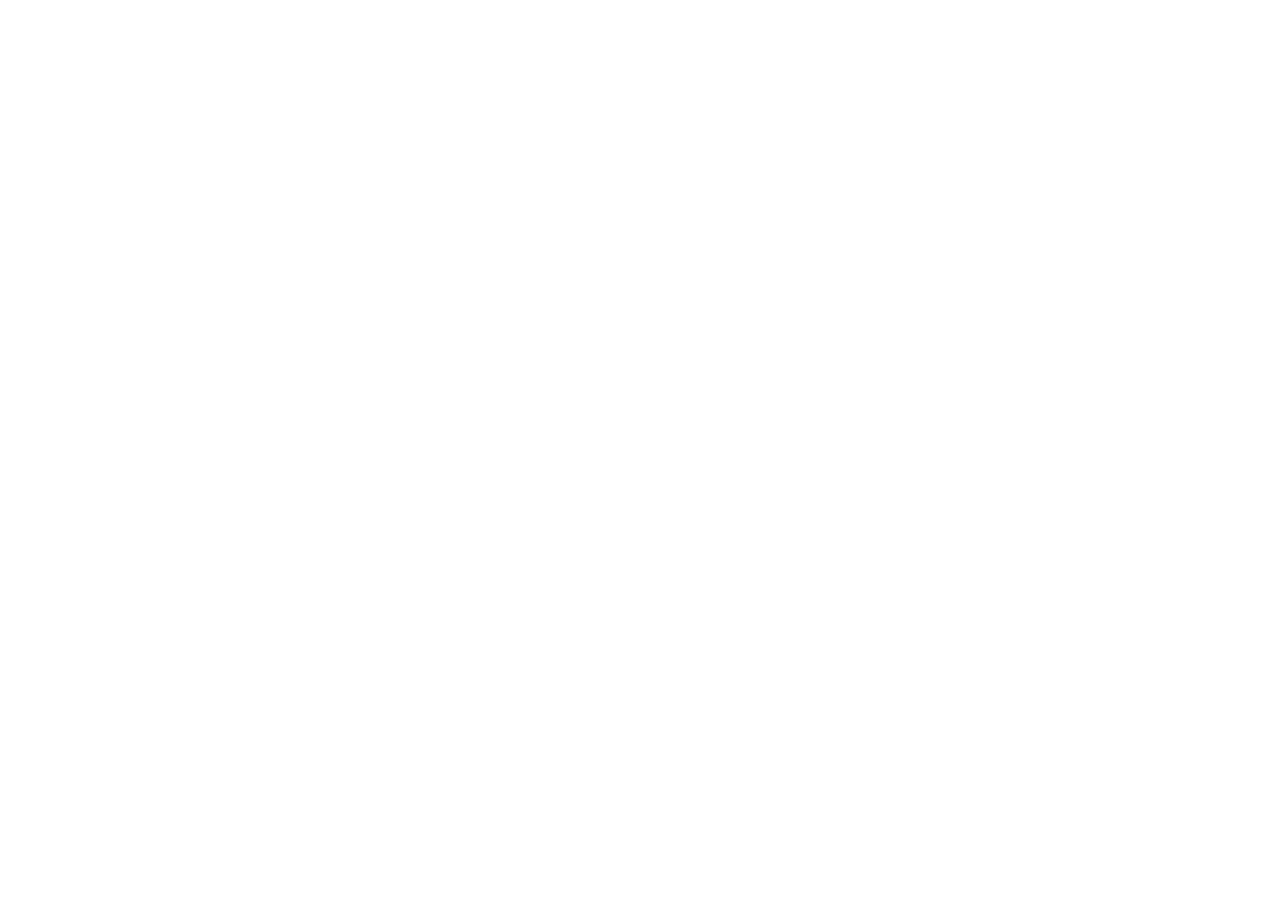
==== index.html @ 78ee128f "first commit" ====
<!doctype html>
<html class="no-js" lang="">
    <head>
        <meta charset="utf-8">
        <meta http-equiv="x-ua-compatible" content="ie=edge">
        <title>Portfolio</title>
        <meta name="description" content="">
        <meta name="viewport" content="width=device-width, initial-scale=1">

        <link rel="apple-touch-icon" href="apple-touch-icon.png">
        <!-- Place favicon.ico in the root directory -->

        <link rel="stylesheet" href="css/normalize.css">
        <link rel="stylesheet" href="css/main.css">
        <link rel="icon" href="favicon.ico">
        <script src="js/vendor/modernizr-2.8.3.min.js"></script>
    </head>
    <body>
        <!--[if lt IE 8]>
            <p class="browserupgrade">You are using an <strong>outdated</strong> browser. Please <a href="http://browsehappy.com/">upgrade your browser</a> to improve your experience.</p>
        <![endif]-->

        <!-- Add your site or application content here -->


        <script src="https://code.jquery.com/jquery-1.12.0.min.js"></script>
        <script>window.jQuery || document.write('<script src="js/vendor/jquery-1.12.0.min.js"><\/script>')</script>
        <script src="js/plugins.js"></script>
        <script src="js/main.js"></script>

        <!-- Google Analytics: change UA-XXXXX-X to be your site's ID. -->
        <script>
            (function(b,o,i,l,e,r){b.GoogleAnalyticsObject=l;b[l]||(b[l]=
            function(){(b[l].q=b[l].q||[]).push(arguments)});b[l].l=+new Date;
            e=o.createElement(i);r=o.getElementsByTagName(i)[0];
            e.src='https://www.google-analytics.com/analytics.js';
            r.parentNode.insertBefore(e,r)}(window,document,'script','ga'));
            ga('create','UA-XXXXX-X','auto');ga('send','pageview');
        </script>
    </body>
</html>
---- css/main.css ----
/*! HTML5 Boilerplate v5.3.0 | MIT License | https://html5boilerplate.com/ */

/*
 * What follows is the result of much research on cross-browser styling.
 * Credit left inline and big thanks to Nicolas Gallagher, Jonathan Neal,
 * Kroc Camen, and the H5BP dev community and team.
 */

/* ==========================================================================
   Base styles: opinionated defaults
   ========================================================================== */

html {
    color: #222;
    font-size: 1em;
    line-height: 1.4;
}

/*
 * Remove text-shadow in selection highlight:
 * https://twitter.com/miketaylr/status/12228805301
 *
 * These selection rule sets have to be separate.
 * Customize the background color to match your design.
 */

::-moz-selection {
    background: #b3d4fc;
    text-shadow: none;
}

::selection {
    background: #b3d4fc;
    text-shadow: none;
}

/*
 * A better looking default horizontal rule
 */

hr {
    display: block;
    height: 1px;
    border: 0;
    border-top: 1px solid #ccc;
    margin: 1em 0;
    padding: 0;
}

/*
 * Remove the gap between audio, canvas, iframes,
 * images, videos and the bottom of their containers:
 * https://github.com/h5bp/html5-boilerplate/issues/440
 */

audio,
canvas,
iframe,
img,
svg,
video {
    vertical-align: middle;
}

/*
 * Remove default fieldset styles.
 */

fieldset {
    border: 0;
    margin: 0;
    padding: 0;
}

/*
 * Allow only vertical resizing of textareas.
 */

textarea {
    resize: vertical;
}

/* ==========================================================================
   Browser Upgrade Prompt
   ========================================================================== */

.browserupgrade {
    margin: 0.2em 0;
    background: #ccc;
    color: #000;
    padding: 0.2em 0;
}

/* ==========================================================================
   Author's custom styles
   ========================================================================== */

















/* ==========================================================================
   Helper classes
   ========================================================================== */

/*
 * Hide visually and from screen readers
 */

.hidden {
    display: none !important;
}

/*
 * Hide only visually, but have it available for screen readers:
 * http://snook.ca/archives/html_and_css/hiding-content-for-accessibility
 */

.visuallyhidden {
    border: 0;
    clip: rect(0 0 0 0);
    height: 1px;
    margin: -1px;
    overflow: hidden;
    padding: 0;
    position: absolute;
    width: 1px;
}

/*
 * Extends the .visuallyhidden class to allow the element
 * to be focusable when navigated to via the keyboard:
 * https://www.drupal.org/node/897638
 */

.visuallyhidden.focusable:active,
.visuallyhidden.focusable:focus {
    clip: auto;
    height: auto;
    margin: 0;
    overflow: visible;
    position: static;
    width: auto;
}

/*
 * Hide visually and from screen readers, but maintain layout
 */

.invisible {
    visibility: hidden;
}

/*
 * Clearfix: contain floats
 *
 * For modern browsers
 * 1. The space content is one way to avoid an Opera bug when the
 *    `contenteditable` attribute is included anywhere else in the document.
 *    Otherwise it causes space to appear at the top and bottom of elements
 *    that receive the `clearfix` class.
 * 2. The use of `table` rather than `block` is only necessary if using
 *    `:before` to contain the top-margins of child elements.
 */

.clearfix:before,
.clearfix:after {
    content: " "; /* 1 */
    display: table; /* 2 */
}

.clearfix:after {
    clear: both;
}

/* ==========================================================================
   EXAMPLE Media Queries for Responsive Design.
   These examples override the primary ('mobile first') styles.
   Modify as content requires.
   ========================================================================== */

@media only screen and (min-width: 35em) {
    /* Style adjustments for viewports that meet the condition */
}

@media print,
       (-webkit-min-device-pixel-ratio: 1.25),
       (min-resolution: 1.25dppx),
       (min-resolution: 120dpi) {
    /* Style adjustments for high resolution devices */
}

/* ==========================================================================
   Print styles.
   Inlined to avoid the additional HTTP request:
   http://www.phpied.com/delay-loading-your-print-css/
   ========================================================================== */

@media print {
    *,
    *:before,
    *:after,
    *:first-letter,
    *:first-line {
        background: transparent !important;
        color: #000 !important; /* Black prints faster:
                                   http://www.sanbeiji.com/archives/953 */
        box-shadow: none !important;
        text-shadow: none !important;
    }

    a,
    a:visited {
        text-decoration: underline;
    }

    a[href]:after {
        content: " (" attr(href) ")";
    }

    abbr[title]:after {
        content: " (" attr(title) ")";
    }

    /*
     * Don't show links that are fragment identifiers,
     * or use the `javascript:` pseudo protocol
     */

    a[href^="#"]:after,
    a[href^="javascript:"]:after {
        content: "";
    }

    pre,
    blockquote {
        border: 1px solid #999;
        page-break-inside: avoid;
    }

    /*
     * Printing Tables:
     * http://css-discuss.incutio.com/wiki/Printing_Tables
     */

    thead {
        display: table-header-group;
    }

    tr,
    img {
        page-break-inside: avoid;
    }

    img {
        max-width: 100% !important;
    }

    p,
    h2,
    h3 {
        orphans: 3;
        widows: 3;
    }

    h2,
    h3 {
        page-break-after: avoid;
    }
}
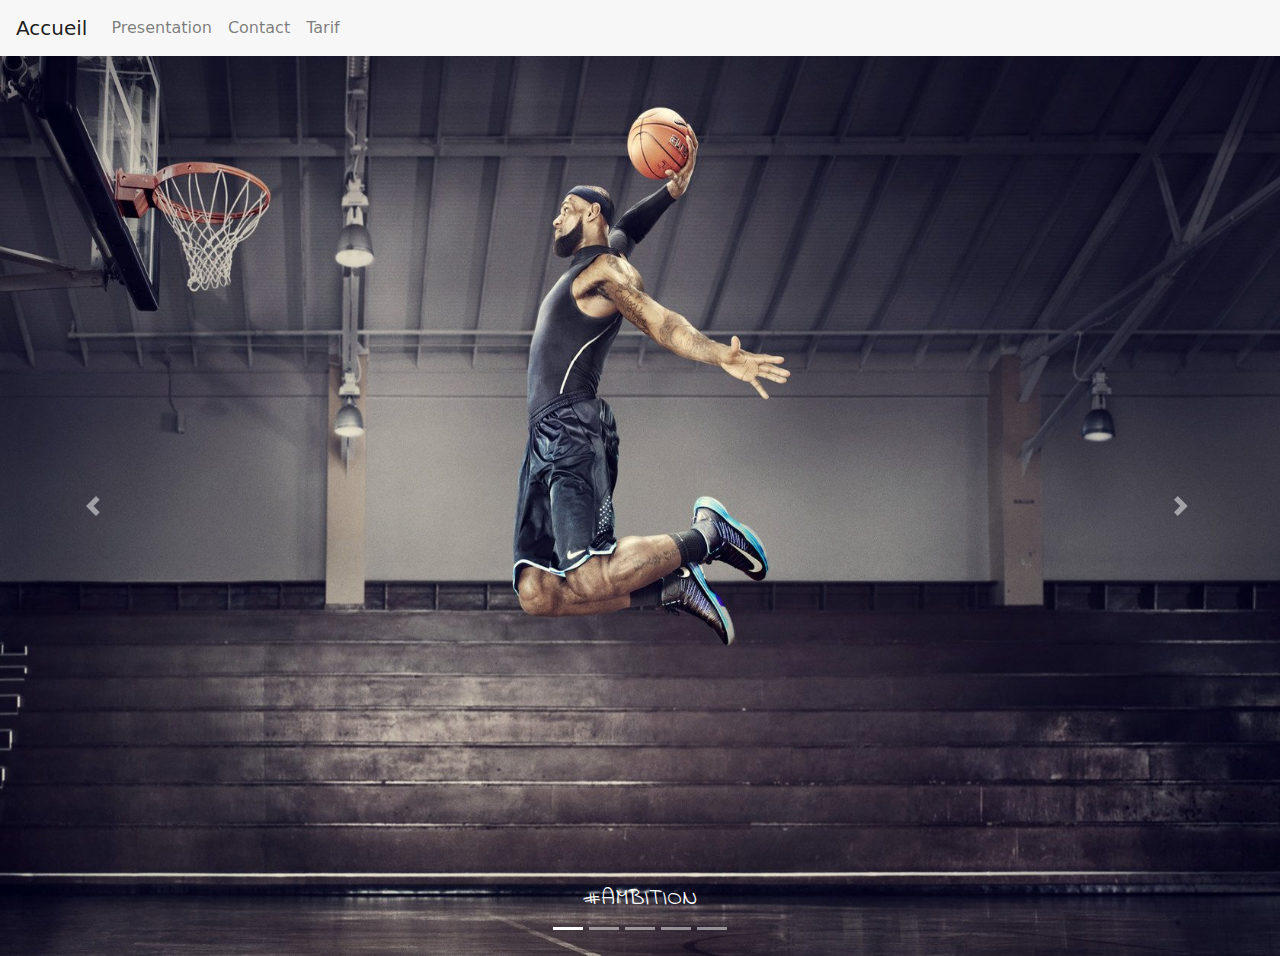
==== commit c99be49e: "create page accueil" ====
--- a/index.html
+++ b/index.html
@@ -1,41 +1,148 @@
 <!doctype html>
 <html class="no-js" lang="">
-    <head>
-        <meta charset="utf-8">
-        <meta http-equiv="x-ua-compatible" content="ie=edge">
-        <title>Portfolio</title>
-        <meta name="description" content="">
-        <meta name="viewport" content="width=device-width, initial-scale=1">
 
-        <link rel="apple-touch-icon" href="apple-touch-icon.png">
-        <!-- Place favicon.ico in the root directory -->
+<head>
+    <meta charset="utf-8">
+    <meta http-equiv="x-ua-compatible" content="ie=edge">
+    <title>Coach Sportif</title>
+    <meta name="description" content="">
+    <meta name="viewport" content="width=device-width, initial-scale=1">
 
-        <link rel="stylesheet" href="css/normalize.css">
-        <link rel="stylesheet" href="css/main.css">
-        <link rel="icon" href="favicon.ico">
-        <script src="js/vendor/modernizr-2.8.3.min.js"></script>
-    </head>
-    <body>
-        <!--[if lt IE 8]>
+    <link rel="apple-touch-icon" href="apple-touch-icon.png">
+    <!-- Place favicon.ico in the root directory -->
+
+    <link href="https://fonts.googleapis.com/css?family=Indie+Flower|Press+Start+2P" rel="stylesheet">
+    <link rel="stylesheet" href="css/bootstrap.css">
+    <link rel="stylesheet" href="css/normalize.css">
+    <link rel="stylesheet" href="css/main.css">
+    <link rel="icon" href="fav.ico">
+    <script src="js/vendor/modernizr-2.8.3.min.js"></script>
+</head>
+
+<body>
+    <!--[if lt IE 8]>
             <p class="browserupgrade">You are using an <strong>outdated</strong> browser. Please <a href="http://browsehappy.com/">upgrade your browser</a> to improve your experience.</p>
         <![endif]-->
 
-        <!-- Add your site or application content here -->
+    <!-- Add your site or application content here -->
 
 
-        <script src="https://code.jquery.com/jquery-1.12.0.min.js"></script>
-        <script>window.jQuery || document.write('<script src="js/vendor/jquery-1.12.0.min.js"><\/script>')</script>
-        <script src="js/plugins.js"></script>
-        <script src="js/main.js"></script>
 
-        <!-- Google Analytics: change UA-XXXXX-X to be your site's ID. -->
-        <script>
-            (function(b,o,i,l,e,r){b.GoogleAnalyticsObject=l;b[l]||(b[l]=
-            function(){(b[l].q=b[l].q||[]).push(arguments)});b[l].l=+new Date;
-            e=o.createElement(i);r=o.getElementsByTagName(i)[0];
-            e.src='https://www.google-analytics.com/analytics.js';
-            r.parentNode.insertBefore(e,r)}(window,document,'script','ga'));
-            ga('create','UA-XXXXX-X','auto');ga('send','pageview');
-        </script>
-    </body>
+    <!-- start of the nav  -->
+    <nav class="navbar navbar-toggleable-sm navbar-light bg-faded">
+        <button class="navbar-toggler navbar-toggler-right" type="button" data-toggle="collapse" data-target="#navbarSupportedContent" aria-controls="navbarSupportedContent" aria-expanded="false" aria-label="Toggle navigation">
+      <span class="navbar-toggler-icon"></span>
+    </button>
+        <a class="navbar-brand" href="index.html">Accueil</a>
+
+        <nav class="collapse navbar-collapse" id="navbarSupportedContent">
+            <ul class="navbar-nav mr-auto">
+                <li class="nav-item">
+                    <a class="nav-link" href="presentation.html">Presentation</a>
+                </li>
+                <li class="nav-item">
+                    <a class="nav-link" href="contact.html">Contact</a>
+                </li>
+                <li class="nav-item">
+                    <a class="nav-link " href="tarif.html">Tarif</a>
+                </li>
+            </ul>
+        </nav>
+    </nav>
+    <!-- end of the nav  -->
+
+
+
+
+    <!-- start of the div class carousel-->
+    <div id="carouselExampleIndicators" class="carousel slide" data-ride="carousel">
+        <ol class="carousel-indicators">
+            <li data-target="#carouselExampleIndicators" data-slide-to="0" class="active"></li>
+            <li data-target="#carouselExampleIndicators" data-slide-to="1"></li>
+            <li data-target="#carouselExampleIndicators" data-slide-to="2"></li>
+            <li data-target="#carouselExampleIndicators" data-slide-to="3"></li>
+            <li data-target="#carouselExampleIndicators" data-slide-to="4"></li>
+        </ol>
+        <div class="carousel-inner" role="listbox">
+
+            <figure class="carousel-item active">
+                <img class="d-block img-fluid" src="img/sport4.jpg" alt="joueur de basketball">
+                <figcaption class="carousel-caption">
+                    #AMBITION
+                </figcaption>
+            </figure>
+
+
+            <figure class="carousel-item">
+                <img class="d-block img-fluid" src="img/sport2.jpg" alt="pratiquant arts martiaux">
+                <figcaption class="carousel-caption">
+                    #DETERMINATION
+                </figcaption>
+            </figure>
+
+
+            <figure class="carousel-item">
+                <img class="d-block img-fluid" src="img/sport1.jpg" alt="nageur">
+                <figcaption class="carousel-caption">
+                    #PERSEVERANCE
+                </figcaption>
+            </figure>
+
+            <figure class="carousel-item">
+                <img class="d-block img-fluid" src="img/sport6.jpg" alt="joueur de football">
+                <figcaption class="carousel-caption">
+                    #CONSECRATION
+                </figcaption>
+            </figure>
+
+            <figure class="carousel-item">
+                <img class="d-block img-fluid" src="img/sport7.jpg" alt="salle de sport">
+                <figcaption class="carousel-caption">
+                    #LABEUR
+                </figcaption>
+            </figure>
+
+        </div>
+        <a class="carousel-control-prev" href="#carouselExampleIndicators" role="button" data-slide="prev">
+            <span class="carousel-control-prev-icon" aria-hidden="true"></span>
+            <span class="sr-only">Previous</span>
+        </a>
+        <a class="carousel-control-next" href="#carouselExampleIndicators" role="button" data-slide="next">
+            <span class="carousel-control-next-icon" aria-hidden="true"></span>
+            <span class="sr-only">Next</span>
+        </a>
+    </div>
+
+    <!-- end of the div class carousel-->
+
+
+
+
+    <script src="https://code.jquery.com/jquery-1.12.0.min.js"></script>
+    <script>
+        window.jQuery || document.write('<script src="js/vendor/jquery-1.12.0.min.js"><\/script>')
+    </script>
+    <script src="js/plugins.js"></script>
+    <script src="js/main.js"></script>
+
+    <!-- Google Analytics: change UA-XXXXX-X to be your site's ID. -->
+    <script>
+        (function(b, o, i, l, e, r) {
+            b.GoogleAnalyticsObject = l;
+            b[l] || (b[l] =
+                function() {
+                    (b[l].q = b[l].q || []).push(arguments)
+                });
+            b[l].l = +new Date;
+            e = o.createElement(i);
+            r = o.getElementsByTagName(i)[0];
+            e.src = 'https://www.google-analytics.com/analytics.js';
+            r.parentNode.insertBefore(e, r)
+        }(window, document, 'script', 'ga'));
+        ga('create', 'UA-XXXXX-X', 'auto');
+        ga('send', 'pageview');
+    </script>
+    <script src="js/bootstrap.js"></script>
+</body>
+
 </html>
--- a/css/main.css
+++ b/css/main.css
@@ -94,11 +94,36 @@
 /* ==========================================================================
    Author's custom styles
    ========================================================================== */
-
-
-
-
-
+/*rules page accueil*/
+
+/*rules common*/
+figure
+{
+  margin: 0;
+}
+
+img
+{
+  width: 100%;
+}
+/*end rules common*/
+
+/*rules div class carousel*/
+.d-block
+{
+  height: 100vh;
+}
+
+.carousel-caption
+{
+font-family: 'Press Start 2P', cursive;
+font-family: 'Indie Flower', cursive;
+font-size: 23px;
+}
+/*end rules div class carousel*/
+
+
+/*end rules page accueil*/
 
 
 
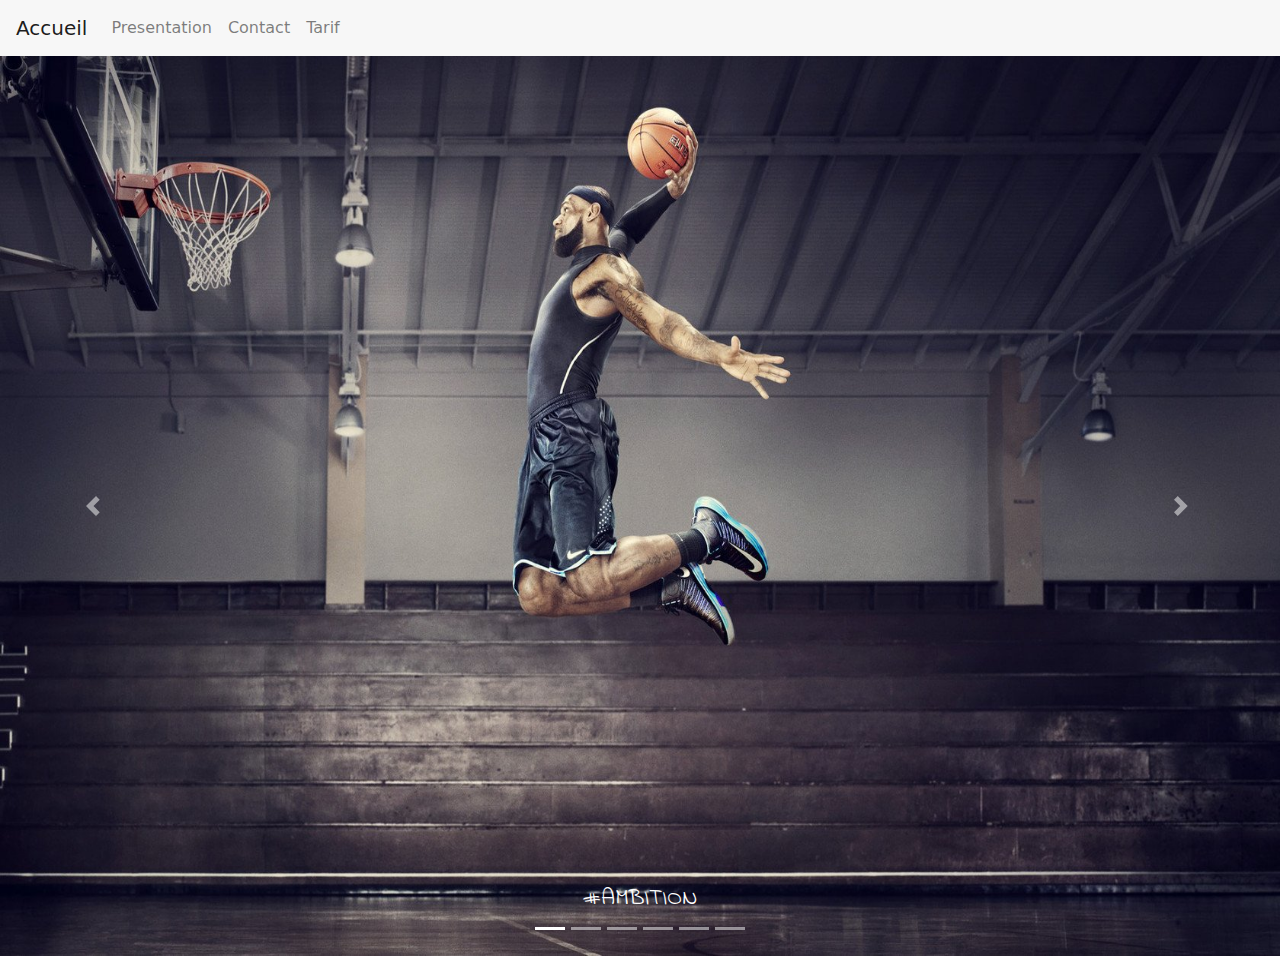
==== commit 844b3c25: "create page contact" ====
--- a/index.html
+++ b/index.html
@@ -62,6 +62,7 @@
             <li data-target="#carouselExampleIndicators" data-slide-to="2"></li>
             <li data-target="#carouselExampleIndicators" data-slide-to="3"></li>
             <li data-target="#carouselExampleIndicators" data-slide-to="4"></li>
+            <li data-target="#carouselExampleIndicators" data-slide-to="5"></li>
         </ol>
         <div class="carousel-inner" role="listbox">
 
@@ -69,6 +70,13 @@
                 <img class="d-block img-fluid" src="img/sport4.jpg" alt="joueur de basketball">
                 <figcaption class="carousel-caption">
                     #AMBITION
+                </figcaption>
+            </figure>
+
+            <figure class="carousel-item">
+                <img class="d-block img-fluid" src="img/sport9.jpg" alt="sprinteur">
+                <figcaption class="carousel-caption">
+                    #COURAGE
                 </figcaption>
             </figure>
 
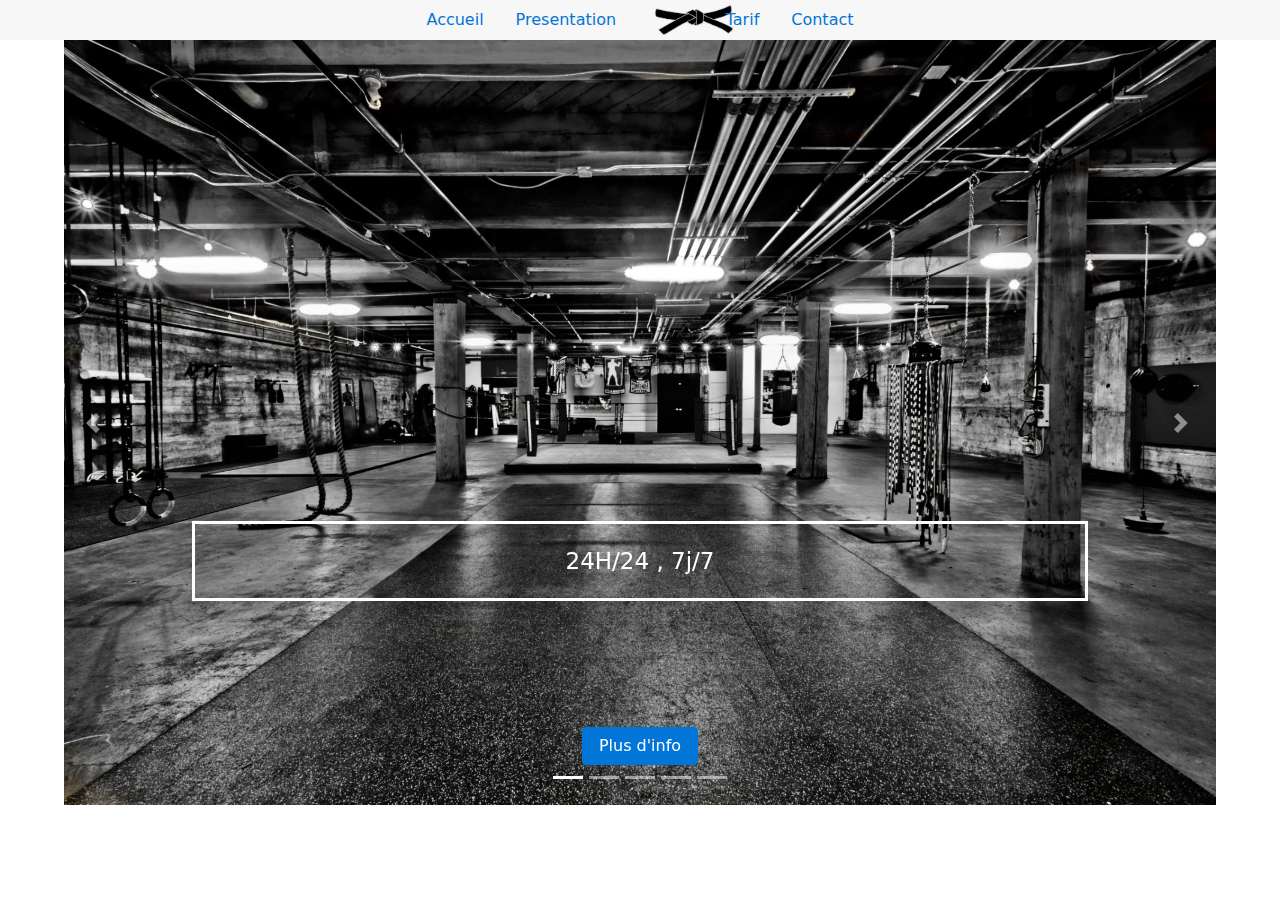
==== commit 65a55675: "create site" ====
--- a/index.html
+++ b/index.html
@@ -15,7 +15,7 @@
     <link rel="stylesheet" href="css/bootstrap.css">
     <link rel="stylesheet" href="css/normalize.css">
     <link rel="stylesheet" href="css/main.css">
-    <link rel="icon" href="fav.ico">
+    <link rel="icon" href="favicon.ico">
     <script src="js/vendor/modernizr-2.8.3.min.js"></script>
 </head>
 
@@ -27,9 +27,27 @@
     <!-- Add your site or application content here -->
 
 
+    <nav class="nav justify-content-center navbar-toggleable-sm  navbar-light bg-faded navdesktop">
+  <li class="nav-item">
+    <a class="nav-link active" href="index.html">Accueil</a>
+  </li>
+  <li class="nav-item">
+    <a class="nav-link" href="presentation.html">Presentation</a>
+  </li>
+  <li class="nav-item">
+   <img src="img/logo.png" style="height:30px;margin-left:30%;margin-right:30%;" alt="logo">
+  </li>
+  <li class="nav-item">
+    <a class="nav-link" href="tarif.html">Tarif</a>
+  </li>
+  <li class="nav-item">
+    <a class="nav-link" href="contact.html">Contact</a>
+  </li>
+</nav>
+    <!-- end of the nav  -->
 
     <!-- start of the nav  -->
-    <nav class="navbar navbar-toggleable-sm navbar-light bg-faded">
+    <nav class="navbar navbar-toggleable-sm navbar-light bg-faded navmobil">
         <button class="navbar-toggler navbar-toggler-right" type="button" data-toggle="collapse" data-target="#navbarSupportedContent" aria-controls="navbarSupportedContent" aria-expanded="false" aria-label="Toggle navigation">
       <span class="navbar-toggler-icon"></span>
     </button>
@@ -41,17 +59,15 @@
                     <a class="nav-link" href="presentation.html">Presentation</a>
                 </li>
                 <li class="nav-item">
-                    <a class="nav-link" href="contact.html">Contact</a>
+                    <a class="nav-link " href="tarif.html">Tarif</a>
                 </li>
                 <li class="nav-item">
-                    <a class="nav-link " href="tarif.html">Tarif</a>
+                    <a class="nav-link" href="contact.html">Contact</a>
                 </li>
             </ul>
         </nav>
     </nav>
     <!-- end of the nav  -->
-
-
 
 
     <!-- start of the div class carousel-->
@@ -62,52 +78,62 @@
             <li data-target="#carouselExampleIndicators" data-slide-to="2"></li>
             <li data-target="#carouselExampleIndicators" data-slide-to="3"></li>
             <li data-target="#carouselExampleIndicators" data-slide-to="4"></li>
-            <li data-target="#carouselExampleIndicators" data-slide-to="5"></li>
         </ol>
         <div class="carousel-inner" role="listbox">
 
-            <figure class="carousel-item active">
-                <img class="d-block img-fluid" src="img/sport4.jpg" alt="joueur de basketball">
-                <figcaption class="carousel-caption">
-                    #AMBITION
-                </figcaption>
-            </figure>
+          <figure class="carousel-item active">
+              <img class="d-block img-fluid" src="img/sport7.jpg" alt="salle de sport">
+              <figcaption class="carousel-caption texte">
+                  24H/24 , 7j/7
+              </figcaption>
+              <figcaption class="carousel-caption">
+              <button type="button" class="btn btn-primary">Plus d'info</button>
+            </figcaption>
+          </figure>
+
+
+          <figure class="carousel-item">
+              <img class="d-block img-fluid" src="img/tof11.jpg" alt="boxeur">
+              <figcaption class="carousel-caption texte">
+                  Arts Martiaux
+              </figcaption>
+              <figcaption class="carousel-caption">
+              <button type="button" class="btn btn-primary">Plus d'info</button>
+            </figcaption>
+          </figure>
 
             <figure class="carousel-item">
-                <img class="d-block img-fluid" src="img/sport9.jpg" alt="sprinteur">
+                <img class="d-block img-fluid" src="img/tof10.jpg" alt="seance crossfit">
+                <figcaption class="carousel-caption texte">
+                    CrossFit
+                </figcaption>
                 <figcaption class="carousel-caption">
-                    #COURAGE
-                </figcaption>
+                <button type="button" class="btn btn-primary">Plus d'info</button>
+              </figcaption>
             </figure>
 
 
+
             <figure class="carousel-item">
-                <img class="d-block img-fluid" src="img/sport2.jpg" alt="pratiquant arts martiaux">
+                <img class="d-block img-fluid" src="img/tof2.jpg" alt="enfant">
+                <figcaption class="carousel-caption texte">
+                    Animation Kids
+                </figcaption>
                 <figcaption class="carousel-caption">
-                    #DETERMINATION
-                </figcaption>
+                <button type="button" class="btn btn-primary">Plus d'info</button>
+              </figcaption>
             </figure>
 
 
-            <figure class="carousel-item">
-                <img class="d-block img-fluid" src="img/sport1.jpg" alt="nageur">
-                <figcaption class="carousel-caption">
-                    #PERSEVERANCE
-                </figcaption>
-            </figure>
 
             <figure class="carousel-item">
-                <img class="d-block img-fluid" src="img/sport6.jpg" alt="joueur de football">
+                <img class="d-block img-fluid" src="img/tof9.jpg" alt="escalade">
+                <figcaption class="carousel-caption texte">
+                    CHALLENGE
+                </figcaption>
                 <figcaption class="carousel-caption">
-                    #CONSECRATION
-                </figcaption>
-            </figure>
-
-            <figure class="carousel-item">
-                <img class="d-block img-fluid" src="img/sport7.jpg" alt="salle de sport">
-                <figcaption class="carousel-caption">
-                    #LABEUR
-                </figcaption>
+                <button type="button" class="btn btn-primary">Plus d'info</button>
+              </figcaption>
             </figure>
 
         </div>
--- a/css/main.css
+++ b/css/main.css
@@ -97,12 +97,12 @@
 /*rules page accueil*/
 
 /*rules common*/
-figure
+.carousel-item
 {
   margin: 0;
 }
 
-img
+.carousel-item img
 {
   width: 100%;
 }
@@ -111,30 +111,160 @@
 /*rules div class carousel*/
 .d-block
 {
-  height: 100vh;
-}
-
-.carousel-caption
-{
-font-family: 'Press Start 2P', cursive;
-font-family: 'Indie Flower', cursive;
+  height: 95vh;
+}
+
+.texte
+{
+/* font-family: 'Press Start 2P', cursive;
+font-family: 'Indie Flower', cursive; */
 font-size: 23px;
-}
+margin-bottom:8em;
+border: solid 3px white;
+color: white;
+}
+
 /*end rules div class carousel*/
 
+.navdesktop
+{
+  display: none;
+}
 
 /*end rules page accueil*/
 
-
-
-
-
-
-
-
-
-
-
+/*rules page presentation*/
+.presentation
+{
+  width:90%;
+  margin-left: 5%;
+  margin-top: 2em;
+}
+
+.presentation1
+{
+  width:70%;
+  margin-left: 15%;
+  margin-top: -3em;
+  margin-bottom: 2em;
+}
+
+/*end rules page presentation*/
+
+
+/*rules page tarif*/
+.tout
+{
+  display:flex;
+  justify-content:space-around;
+  flex-wrap: wrap;
+  margin-top: 3em;
+  margin-bottom: 2em;
+}
+
+.theme
+{
+  width:80%;
+  margin-top: 1em;
+}
+
+h4
+{
+  margin-top:1em;
+}
+/*end rules page tarif*/
+
+.formulcontact
+{
+  font-size: 29px;
+}
+
+@media (min-width: 510px)
+{
+
+  .carousel-item img
+  {
+    width: 90%;
+  }
+
+  .d-block
+  {
+    margin-left: 5%;
+    height: 85vh;
+  }
+
+  .navmobil
+  {
+    display: none;
+  }
+
+  .navdesktop
+  {
+    display: block;
+    display: flex;
+  }
+
+  /*rules page presentation*/
+  .presentation
+  {
+    width:60%;
+    margin-left: 20%;
+  }
+
+  .presentation1
+  {
+    width:40%;
+    margin-left: 30%;
+  }
+
+  /*end rules page presentation*/
+
+  /*rules page tarif*/
+
+  .theme
+  {
+    width:60%;
+  }
+  /*end rules page tarif*/
+
+}
+
+@media (min-width: 800px)
+{
+  /*rules page tarif*/
+
+  .theme
+  {
+    width:45%;
+  }
+  /*end rules page tarif*/
+}
+
+@media (min-width: 900px)
+{
+/*rules page presentation*/
+.presentation
+{
+  width:40%;
+  margin-left: 30%;
+}
+
+.presentation1
+{
+  width:35%;
+  margin-left: 33%;
+}
+
+/*end rules page presentation*/
+
+/*rules page tarif*/
+
+.theme
+{
+  width:30%;
+}
+/*end rules page tarif*/
+}
 
 /* ==========================================================================
    Helper classes
